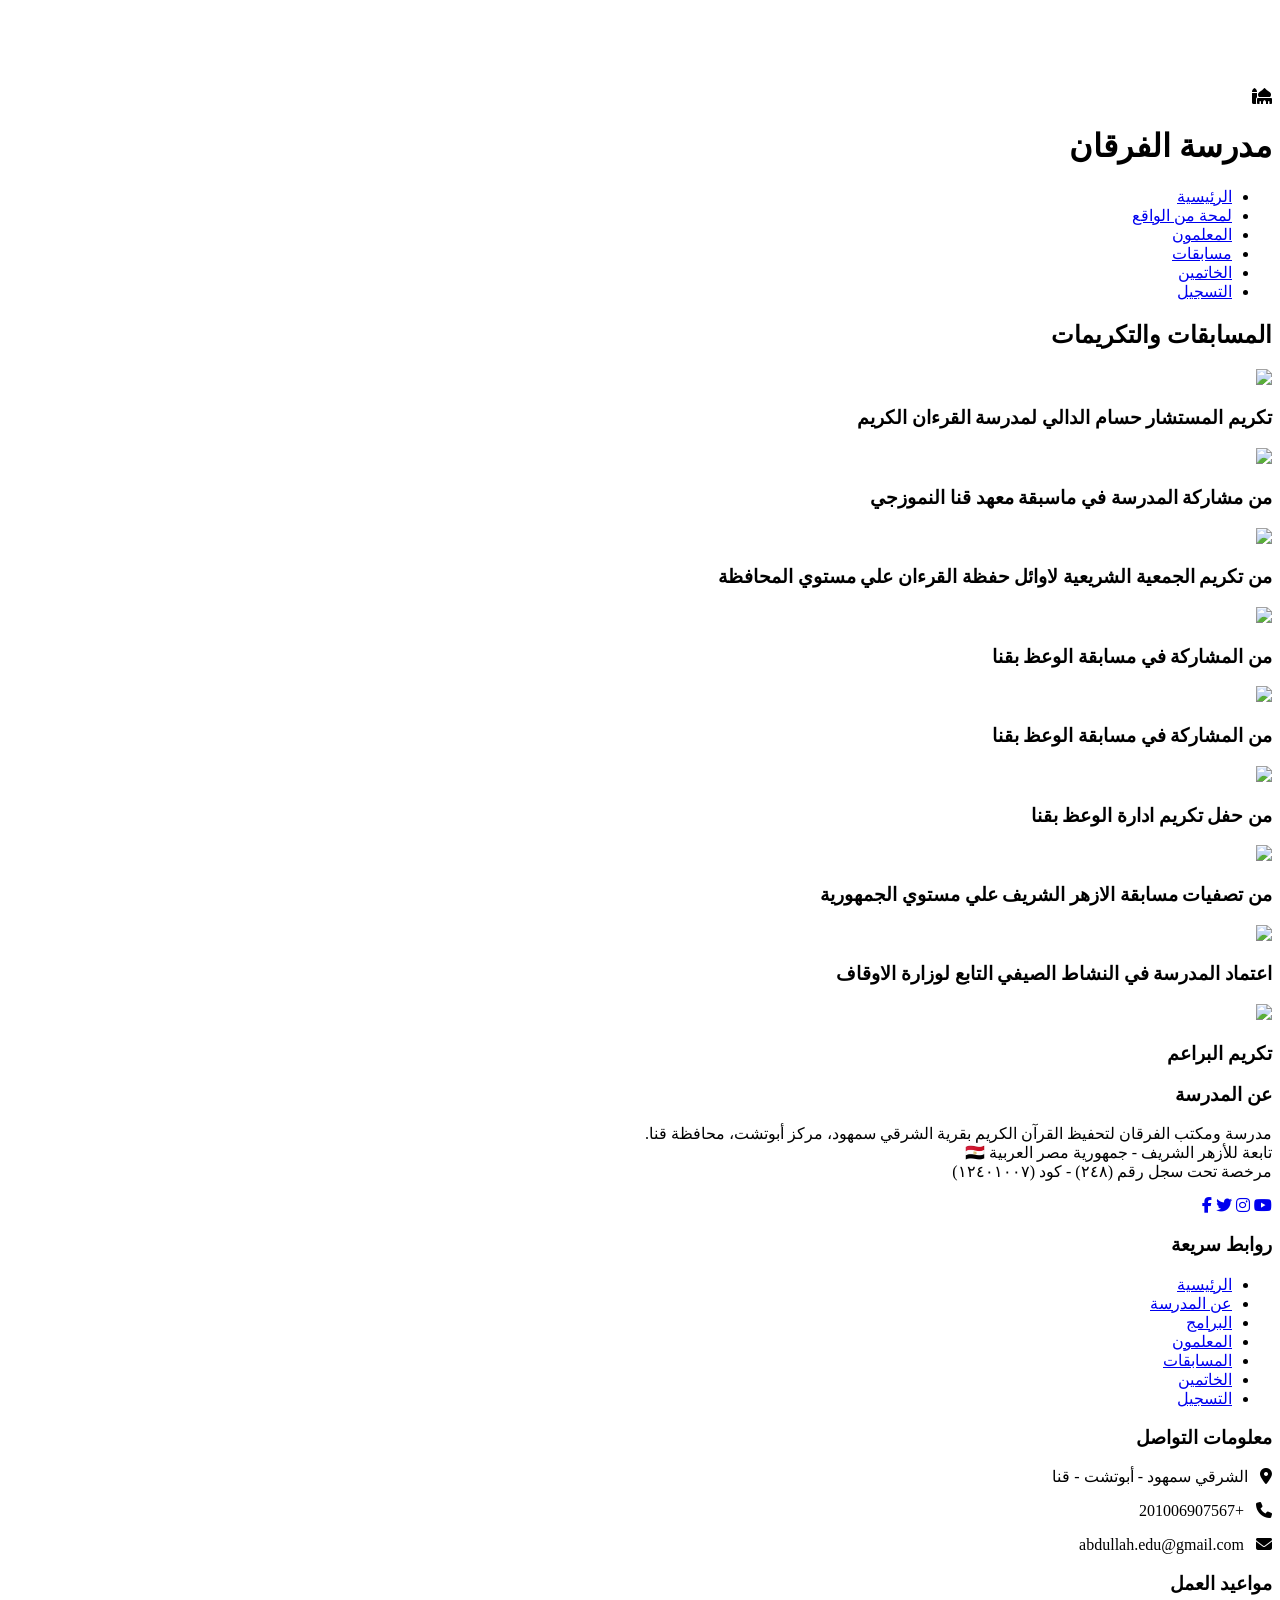
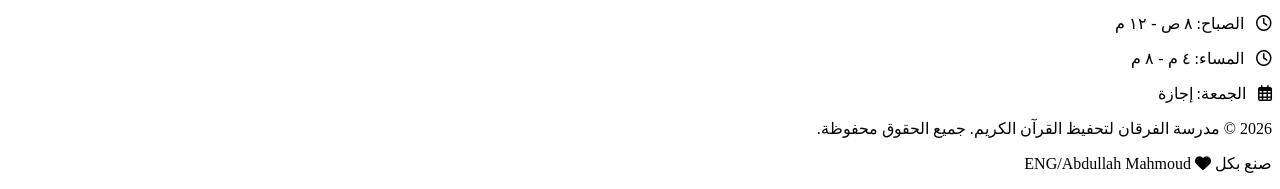
==== competitions.html @ a24fbe06 "Add files via upload" ====
<!DOCTYPE html>
<html lang="ar" dir="rtl">
<head>
    <meta charset="UTF-8">
    <meta name="viewport" content="width=device-width, initial-scale=1.0">
    <title>المسابقات - مدرسة الفرقان</title>
    <link href="https://fonts.googleapis.com/css2?family=Amiri:wght@400;700&family=Reem+Kufi:wght@500;700&display=swap" rel="stylesheet">
    <link rel="stylesheet" href="https://cdnjs.cloudflare.com/ajax/libs/font-awesome/6.4.0/css/all.min.css">
    <link rel="stylesheet" href="css/style.css">
</head>
<body style="padding-top: 80px;">
    <header id="header" class="scrolled">
        <div class="container header-container">
            <div class="logo"><i class="fas fa-mosque logo-icon"></i><h1>مدرسة <span>الفرقان</span></h1></div>
            <nav>
                <ul>
                    <li><a href="index.html">الرئيسية</a></li>
                    <li><a href="overview.html">لمحة من الواقع</a></li>
                    <li><a href="teachers.html">المعلمون</a></li>
                    <li><a href="competitions.html">مسابقات</a></li>
                    <li><a href="khatmeen.html">الخاتمين</a></li>
                    <li><a href="register.html">التسجيل</a></li>
                </ul>
            </nav>
        </div>
    </header>

    <section class="section">
        <div class="container">
            <div class="section-title"><h2>المسابقات والتكريمات</h2></div>
            <div class="gallery-grid">
                <div class="competition-card"><img src="photo/مسابقه_1.jpg" class="competition-image"><h3 class="competition-title">تكريم المستشار حسام الدالي لمدرسة القرءان الكريم</h3></div>
                <div class="competition-card"><img src="photo/مسابقة اتنين.jpg" class="competition-image"><h3 class="competition-title">من مشاركة المدرسة في ماسبقة معهد قنا النموزجي</h3></div>
                <div class="competition-card"><img src="photo/مسابقة تلاته.jpg" class="competition-image"><h3 class="competition-title">من تكريم الجمعية الشريعية لاوائل حفظة القرءان علي مستوي المحافظة </h3></div>
                <div class="competition-card"><img src="photo/مسابقة اربعة.jpg" class="competition-image"><h3 class="competition-title">من المشاركة في مسابقة الوعظ بقنا</h3></div>
                <div class="competition-card"><img src="photo/مسابقة خمسة .jpg" class="competition-image"><h3 class="competition-title">من المشاركة في مسابقة الوعظ بقنا</h3></div>
                <div class="competition-card"><img src="photo/مسابقة 6.jpg" class="competition-image"><h3 class="competition-title">من حفل تكريم ادارة الوعظ بقنا</h3></div>
                <div class="competition-card"><img src="photo/مسابقة 7.jpg" class="competition-image"><h3 class="competition-title">من تصفيات مسابقة الازهر الشريف علي مستوي الجمهورية </h3></div>
                <div class="competition-card"><img src="photo/اثبات.jpg" class="competition-image"><h3 class="competition-title">اعتماد المدرسة في النشاط الصيفي التابع لوزارة الاوقاف</h3></div>
                <div class="competition-card"><img src="photo/مسابقة 9.jpg" class="competition-image"><h3 class="competition-title">تكريم البراعم</h3></div>
            </div>
        </div>
    </section>
</body>
<!-- الفوتر الموحد -->
    <footer>
        <div class="container">
            <div class="footer-content">
                <!-- العمود الأول: عن المدرسة -->
                <div class="footer-section">
                    <h3>عن المدرسة</h3>
                    <p>مدرسة ومكتب الفرقان لتحفيظ القرآن الكريم بقرية الشرقي سمهود، مركز أبوتشت، محافظة قنا.<br>تابعة للأزهر الشريف - جمهورية مصر العربية 🇪🇬<br>مرخصة تحت سجل رقم (٢٤٨) - كود (١٢٤٠١٠٠٧)</p>
                    <div class="footer-socials">
                        <a href="#"><i class="fab fa-youtube"></i></a>
                        <a href="#"><i class="fab fa-instagram"></i></a>
                        <a href="#"><i class="fab fa-twitter"></i></a>
                        <a href="https://www.facebook.com/profile.php?id=100057508296846&locale=ar_AR"><i class="fab fa-facebook-f"></i></a>
                    </div>
                </div>
                
                <!-- العمود الثاني: روابط سريعة -->
                <div class="footer-section">
                    <h3>روابط سريعة</h3>
                    <ul>
                        <li><a href="index.html">الرئيسية</a></li>
                        <li><a href="overview.html">عن المدرسة</a></li>
                        <li><a href="programs.html">البرامج</a></li>
                        <li><a href="teachers.html">المعلمون</a></li>
                        <li><a href="competitions.html">المسابقات</a></li>
                        <li><a href="khatmeen.html">الخاتمين</a></li>
                        <li><a href="register.html">التسجيل</a></li>
                    </ul>
                </div>

                <!-- العمود الثالث: معلومات التواصل -->
                <div class="footer-section">
                    <h3>معلومات التواصل</h3>
                    <p><i class="fas fa-map-marker-alt" style="margin-left: 8px;"></i> الشرقي سمهود - أبوتشت - قنا</p>
                    <p><i class="fas fa-phone" style="margin-left: 8px;"></i> +201006907567</p>
                    <p><i class="fas fa-envelope" style="margin-left: 8px;"></i> abdullah.edu@gmail.com</p>
                </div>

                <!-- العمود الرابع: مواعيد العمل -->
                <div class="footer-section">
                    <h3>مواعيد العمل</h3>
                    <p><i class="far fa-clock" style="margin-left: 8px;"></i> الصباح: ٨ ص - ١٢ م</p>
                    <p><i class="far fa-clock" style="margin-left: 8px;"></i> المساء: ٤ م - ٨ م</p>
                    <p><i class="far fa-calendar-alt" style="margin-left: 8px;"></i> الجمعة: إجازة</p>
                </div>
            </div>
            
            <div class="footer-bottom">
                <p>2026 © مدرسة الفرقان لتحفيظ القرآن الكريم. جميع الحقوق محفوظة.</p>
                <p class="creator-signature">صنع بكل <i class="fas fa-heart"></i> ENG/Abdullah Mahmoud</p>
            </div>
        </div>
    </footer>
</html>
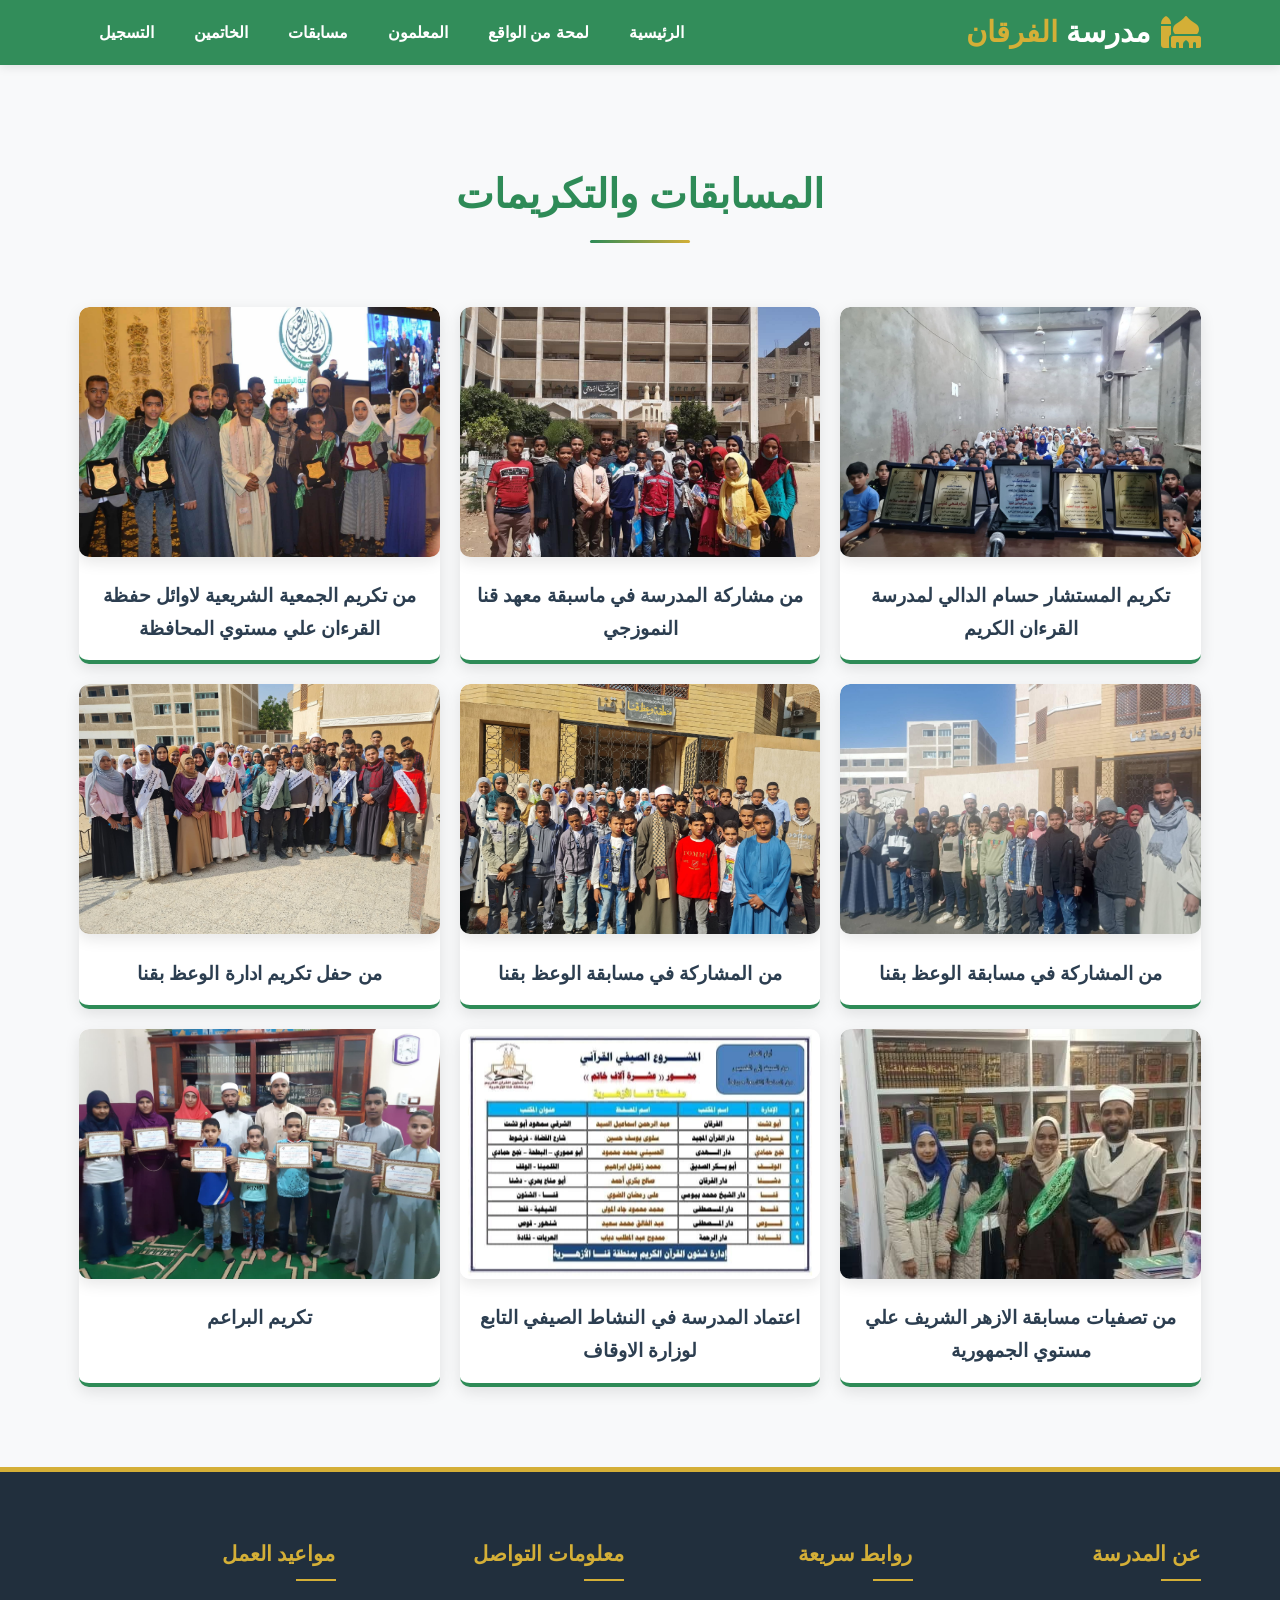
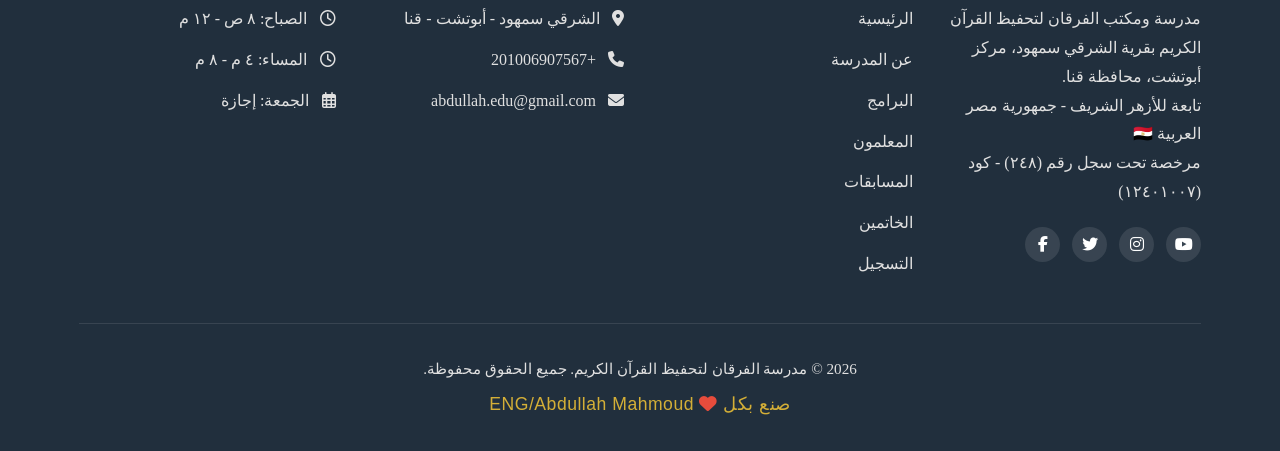
==== commit 5f7c77c0: "Update competitions.html" ====
--- a/competitions.html
+++ b/competitions.html
@@ -6,7 +6,7 @@
     <title>المسابقات - مدرسة الفرقان</title>
     <link href="https://fonts.googleapis.com/css2?family=Amiri:wght@400;700&family=Reem+Kufi:wght@500;700&display=swap" rel="stylesheet">
     <link rel="stylesheet" href="https://cdnjs.cloudflare.com/ajax/libs/font-awesome/6.4.0/css/all.min.css">
-    <link rel="stylesheet" href="css/style.css">
+    <link rel="stylesheet" href="style.css">
 </head>
 <body style="padding-top: 80px;">
     <header id="header" class="scrolled">
@@ -29,15 +29,15 @@
         <div class="container">
             <div class="section-title"><h2>المسابقات والتكريمات</h2></div>
             <div class="gallery-grid">
-                <div class="competition-card"><img src="photo/مسابقه_1.jpg" class="competition-image"><h3 class="competition-title">تكريم المستشار حسام الدالي لمدرسة القرءان الكريم</h3></div>
-                <div class="competition-card"><img src="photo/مسابقة اتنين.jpg" class="competition-image"><h3 class="competition-title">من مشاركة المدرسة في ماسبقة معهد قنا النموزجي</h3></div>
-                <div class="competition-card"><img src="photo/مسابقة تلاته.jpg" class="competition-image"><h3 class="competition-title">من تكريم الجمعية الشريعية لاوائل حفظة القرءان علي مستوي المحافظة </h3></div>
-                <div class="competition-card"><img src="photo/مسابقة اربعة.jpg" class="competition-image"><h3 class="competition-title">من المشاركة في مسابقة الوعظ بقنا</h3></div>
-                <div class="competition-card"><img src="photo/مسابقة خمسة .jpg" class="competition-image"><h3 class="competition-title">من المشاركة في مسابقة الوعظ بقنا</h3></div>
-                <div class="competition-card"><img src="photo/مسابقة 6.jpg" class="competition-image"><h3 class="competition-title">من حفل تكريم ادارة الوعظ بقنا</h3></div>
-                <div class="competition-card"><img src="photo/مسابقة 7.jpg" class="competition-image"><h3 class="competition-title">من تصفيات مسابقة الازهر الشريف علي مستوي الجمهورية </h3></div>
-                <div class="competition-card"><img src="photo/اثبات.jpg" class="competition-image"><h3 class="competition-title">اعتماد المدرسة في النشاط الصيفي التابع لوزارة الاوقاف</h3></div>
-                <div class="competition-card"><img src="photo/مسابقة 9.jpg" class="competition-image"><h3 class="competition-title">تكريم البراعم</h3></div>
+                <div class="competition-card"><img src="مسابقه_1.jpg" class="competition-image"><h3 class="competition-title">تكريم المستشار حسام الدالي لمدرسة القرءان الكريم</h3></div>
+                <div class="competition-card"><img src="مسابقة اتنين.jpg" class="competition-image"><h3 class="competition-title">من مشاركة المدرسة في ماسبقة معهد قنا النموزجي</h3></div>
+                <div class="competition-card"><img src="مسابقة تلاته.jpg" class="competition-image"><h3 class="competition-title">من تكريم الجمعية الشريعية لاوائل حفظة القرءان علي مستوي المحافظة </h3></div>
+                <div class="competition-card"><img src="مسابقة اربعة.jpg" class="competition-image"><h3 class="competition-title">من المشاركة في مسابقة الوعظ بقنا</h3></div>
+                <div class="competition-card"><img src="مسابقة خمسة .jpg" class="competition-image"><h3 class="competition-title">من المشاركة في مسابقة الوعظ بقنا</h3></div>
+                <div class="competition-card"><img src="مسابقة 6.jpg" class="competition-image"><h3 class="competition-title">من حفل تكريم ادارة الوعظ بقنا</h3></div>
+                <div class="competition-card"><img src="مسابقة 7.jpg" class="competition-image"><h3 class="competition-title">من تصفيات مسابقة الازهر الشريف علي مستوي الجمهورية </h3></div>
+                <div class="competition-card"><img src="اثبات.jpg" class="competition-image"><h3 class="competition-title">اعتماد المدرسة في النشاط الصيفي التابع لوزارة الاوقاف</h3></div>
+                <div class="competition-card"><img src="مسابقة 9.jpg" class="competition-image"><h3 class="competition-title">تكريم البراعم</h3></div>
             </div>
         </div>
     </section>
@@ -95,4 +95,4 @@
             </div>
         </div>
     </footer>
-</html>+</html>
--- a/style.css
+++ b/style.css
@@ -0,0 +1,298 @@
+:root {
+    --primary-color: #2E8B57;
+    --secondary-color: #D4AF37;
+    --accent-color: #8B4513;
+    --light-color: #F8F9FA;
+    --dark-color: #2C3E50;
+    --text-color: #333;
+    --shadow: 0 5px 15px rgba(0, 0, 0, 0.1);
+    --transition: all 0.3s ease;
+}
+
+* { margin: 0; padding: 0; box-sizing: border-box; }
+html { scroll-behavior: smooth; }
+body {
+    font-family: 'Amiri', serif;
+    background-color: var(--light-color);
+    color: var(--text-color);
+    line-height: 1.7;
+    overflow-x: hidden;
+}
+
+h1, h2, h3, h4, h5, h6 {
+    font-family: 'Reem Kufi', sans-serif;
+    font-weight: 700;
+    margin-bottom: 1rem;
+    color: var(--dark-color);
+}
+
+.container { width: 90%; max-width: 1200px; margin: 0 auto; padding: 0 15px; }
+.section { padding: 5rem 0; }
+.section-title { text-align: center; margin-bottom: 3rem; position: relative; }
+.section-title h2 {
+    font-size: 2.5rem; color: var(--primary-color); display: inline-block;
+    position: relative; padding-bottom: 15px;
+}
+.section-title h2::after {
+    content: ''; position: absolute; bottom: 0; right: 50%; transform: translateX(50%);
+    width: 100px; height: 3px; background: linear-gradient(to right, var(--primary-color), var(--secondary-color));
+    border-radius: 3px;
+}
+
+.btn {
+    display: inline-block; background: linear-gradient(135deg, var(--primary-color), var(--secondary-color));
+    color: white; padding: 12px 30px; text-decoration: none; border-radius: 30px;
+    font-weight: bold; font-size: 1.1rem; transition: var(--transition); box-shadow: var(--shadow);
+    border: none; cursor: pointer; font-family: 'Reem Kufi', sans-serif;
+}
+.btn:hover { transform: translateY(-3px); box-shadow: 0 10px 20px rgba(0, 0, 0, 0.2); }
+
+/* الهيدر والقائمة */
+header {
+    background: linear-gradient(135deg, rgba(46, 139, 87, 0.95), rgba(34, 139, 34, 0.95));
+    color: white; padding: 1rem 0; position: fixed; width: 100%; top: 0; z-index: 1000;
+    box-shadow: 0 2px 10px rgba(0, 0, 0, 0.1); transition: var(--transition);
+}
+header.scrolled { padding: 0.5rem 0; background: rgba(46, 139, 87, 0.98); }
+.header-container { display: flex; justify-content: space-between; align-items: center; }
+.logo { display: flex; align-items: center; }
+.logo h1 { font-size: 1.8rem; color: white; margin-bottom: 0; }
+.logo span { color: var(--secondary-color); }
+.logo-icon { font-size: 2rem; margin-left: 10px; color: var(--secondary-color); }
+
+nav ul { list-style: none; display: flex; align-items: center; }
+nav ul li { margin: 0 8px; }
+nav ul li a {
+    color: white; text-decoration: none; font-weight: bold; padding: 8px 12px;
+    border-radius: 20px; transition: var(--transition); font-family: 'Reem Kufi', sans-serif;
+}
+nav ul li a:hover { background-color: rgba(255, 255, 255, 0.2); }
+.mobile-menu-btn { display: none; background: none; border: none; color: white; font-size: 1.5rem; cursor: pointer; }
+
+/* الهيرو */
+.hero {
+    background: linear-gradient(135deg, rgba(46, 139, 87, 0.8), rgba(34, 139, 34, 0.8)), url('https://images.unsplash.com/photo-1544531586-fde5298cdd40?ixlib=rb-4.0.3&ixid=M3wxMjA3fDB8MHxwaG90by1wYWdlfHx8fGVufDB8fHx8fA%3D%3D&auto=format&fit=crop&w=1470&q=80');
+    background-size: cover; background-position: center; color: white; text-align: center;
+    padding: 12rem 0 8rem; position: relative; overflow: hidden;
+}
+.hero-content { max-width: 850px; margin: 0 auto; position: relative; z-index: 2; }
+.hero h1 { font-size: 3.5rem; margin-bottom: 1.5rem; color: white; animation: fadeInUp 1s ease; }
+.hero p { font-size: 1.3rem; margin-bottom: 2.5rem; animation: fadeInUp 1s ease 0.3s both; }
+
+/* باقي التنسيقات (عن المدرسة، المعلمون، المسابقات، الخ) */
+.about-content, .overview-details { display: grid; grid-template-columns: 1fr 1fr; gap: 3rem; align-items: center; }
+.about-image img, .competition-image { width: 100%; border-radius: 10px; box-shadow: var(--shadow); }
+.about-stats { display: grid; grid-template-columns: repeat(4, 1fr); gap: 1.5rem; margin-top: 3rem; }
+.stat-item { text-align: center; padding: 2rem 1rem; background: var(--light-color); border-radius: 10px; box-shadow: var(--shadow); }
+.stat-number { font-size: 2.5rem; font-weight: bold; color: var(--primary-color); display: block; }
+
+/* تنسيقات المسابقات */
+.gallery-grid { display: grid; grid-template-columns: repeat(3, 1fr); gap: 20px; margin-top: 2rem; }
+.competition-card { background: white; border-radius: 10px; overflow: hidden; box-shadow: var(--shadow); transition: var(--transition); border-bottom: 4px solid var(--primary-color); }
+.competition-card:hover { transform: translateY(-5px); box-shadow: 0 10px 20px rgba(0, 0, 0, 0.2); }
+.competition-image { width: 100%; height: 250px; object-fit: cover; }
+.competition-title { text-align: center; padding: 15px; color: var(--dark-color); font-size: 1.2rem; margin: 0; }
+
+/* تنسيقات المعلمين */
+.teachers-grid { display: grid; grid-template-columns: repeat(3, 1fr); gap: 2rem; }
+.teacher-card { background: white; padding: 2rem; border-radius: 15px; box-shadow: var(--shadow); text-align: center; border-top: 5px solid var(--primary-color); }
+.teacher-image { width: 150px; height: 150px; border-radius: 50%; margin: 0 auto 1.5rem; overflow: hidden; border: 5px solid var(--light-color); }
+.teacher-image img { width: 100%; height: 100%; object-fit: cover; }
+
+/* الفوتر */
+/* =========================================
+   تصميم قسم الفيديو الاحترافي (للرئيسية)
+========================================= */
+.premium-video-section {
+    background: linear-gradient(to bottom, #ffffff, #f4fbf7);
+    padding: 6rem 0;
+    position: relative;
+}
+
+.video-text {
+    text-align: center;
+    margin-bottom: 3rem;
+}
+
+.video-text h2 {
+    font-size: 2.5rem;
+    color: var(--primary-color);
+    margin-bottom: 10px;
+}
+
+.video-text p {
+    font-size: 1.2rem;
+    color: #555;
+    max-width: 700px;
+    margin: 0 auto;
+}
+
+.premium-video-container {
+    max-width: 900px;
+    margin: 0 auto;
+    background: white;
+    padding: 15px;
+    border-radius: 20px;
+    box-shadow: 0 20px 40px rgba(0,0,0,0.1);
+    position: relative;
+}
+
+/* إطار متدرج حول الفيديو ليعطيه طابع احترافي */
+.premium-video-container::before {
+    content: '';
+    position: absolute;
+    top: -4px; left: -4px; right: -4px; bottom: -4px;
+    background: linear-gradient(135deg, var(--primary-color), var(--secondary-color));
+    border-radius: 24px;
+    z-index: -1;
+}
+
+.video-wrapper {
+    position: relative;
+    padding-bottom: 56.25%; /* نسبة 16:9 */
+    height: 0;
+    border-radius: 15px;
+    overflow: hidden;
+    background: #000;
+}
+
+.video-wrapper iframe {
+    position: absolute;
+    top: 0; left: 0; width: 100%; height: 100%; border: none;
+}
+
+
+/* =========================================
+   تصميم الفوتر الموحد (مطابق للصورة)
+========================================= */
+footer {
+    background-color: #212F3D; /* لون أزرق داكن مطابق للصورة */
+    color: #E0E0E0;
+    padding: 4rem 0 1.5rem;
+    font-family: 'Amiri', serif;
+    border-top: 5px solid var(--secondary-color);
+}
+
+.footer-content {
+    display: grid;
+    grid-template-columns: repeat(4, 1fr);
+    gap: 2rem;
+    margin-bottom: 2rem;
+    direction: rtl;
+}
+
+.footer-section h3 {
+    color: #D4AF37; /* لون ذهبي */
+    margin-bottom: 1.5rem;
+    font-size: 1.3rem;
+    position: relative;
+    padding-bottom: 10px;
+    font-family: 'Reem Kufi', sans-serif;
+}
+
+.footer-section h3::after {
+    content: '';
+    position: absolute;
+    bottom: 0;
+    right: 0;
+    width: 40px;
+    height: 2px;
+    background-color: #D4AF37;
+}
+
+.footer-section p, .footer-section ul li {
+    margin-bottom: 12px;
+    line-height: 1.8;
+    font-size: 1rem;
+}
+
+.footer-section ul {
+    list-style: none;
+    padding: 0;
+}
+
+.footer-section ul li a {
+    color: #E0E0E0;
+    text-decoration: none;
+    transition: color 0.3s ease;
+}
+
+.footer-section ul li a:hover {
+    color: #D4AF37;
+    padding-right: 5px;
+}
+
+.footer-socials {
+    display: flex;
+    gap: 12px;
+    margin-top: 20px;
+}
+
+.footer-socials a {
+    display: flex;
+    align-items: center;
+    justify-content: center;
+    width: 35px;
+    height: 35px;
+    background-color: rgba(255, 255, 255, 0.1);
+    color: white;
+    border-radius: 50%;
+    text-decoration: none;
+    transition: background 0.3s ease;
+}
+
+.footer-socials a:hover {
+    background-color: #D4AF37;
+}
+
+.footer-bottom {
+    text-align: center;
+    padding-top: 2rem;
+    border-top: 1px solid rgba(255, 255, 255, 0.1);
+}
+
+.footer-bottom p {
+    margin-bottom: 8px;
+    font-size: 0.95rem;
+}
+
+/* توقيع المبرمج */
+.creator-signature {
+    color: #D4AF37;
+    font-family: 'Reem Kufi', sans-serif;
+    font-size: 1.1rem !important;
+    letter-spacing: 0.5px;
+}
+
+.creator-signature i {
+    color: #e74c3c; /* قلب أحمر */
+    animation: pulse 1.5s infinite;
+}
+
+@keyframes pulse {
+    0% { transform: scale(1); }
+    50% { transform: scale(1.2); }
+    100% { transform: scale(1); }
+}
+
+/* التجاوب للفوتر في الشاشات الصغيرة */
+@media (max-width: 992px) {
+    .footer-content { grid-template-columns: repeat(2, 1fr); }
+}
+@media (max-width: 576px) {
+    .footer-content { grid-template-columns: 1fr; text-align: center; }
+    .footer-section h3::after { right: 50%; transform: translateX(50%); }
+    .footer-socials { justify-content: center; }
+}
+/* للموبايل */
+@media (max-width: 992px) {
+    .about-content, .overview-details { grid-template-columns: 1fr; }
+    .gallery-grid, .teachers-grid { grid-template-columns: repeat(2, 1fr); }
+    .footer-content { grid-template-columns: repeat(2, 1fr); }
+}
+@media (max-width: 768px) {
+    nav ul { display: none; flex-direction: column; width: 100%; background: var(--primary-color); position: absolute; top: 100%; left: 0; padding: 1rem 0; }
+    nav ul.active { display: flex; }
+    .mobile-menu-btn { display: block; }
+    .gallery-grid, .teachers-grid { grid-template-columns: 1fr; }
+}
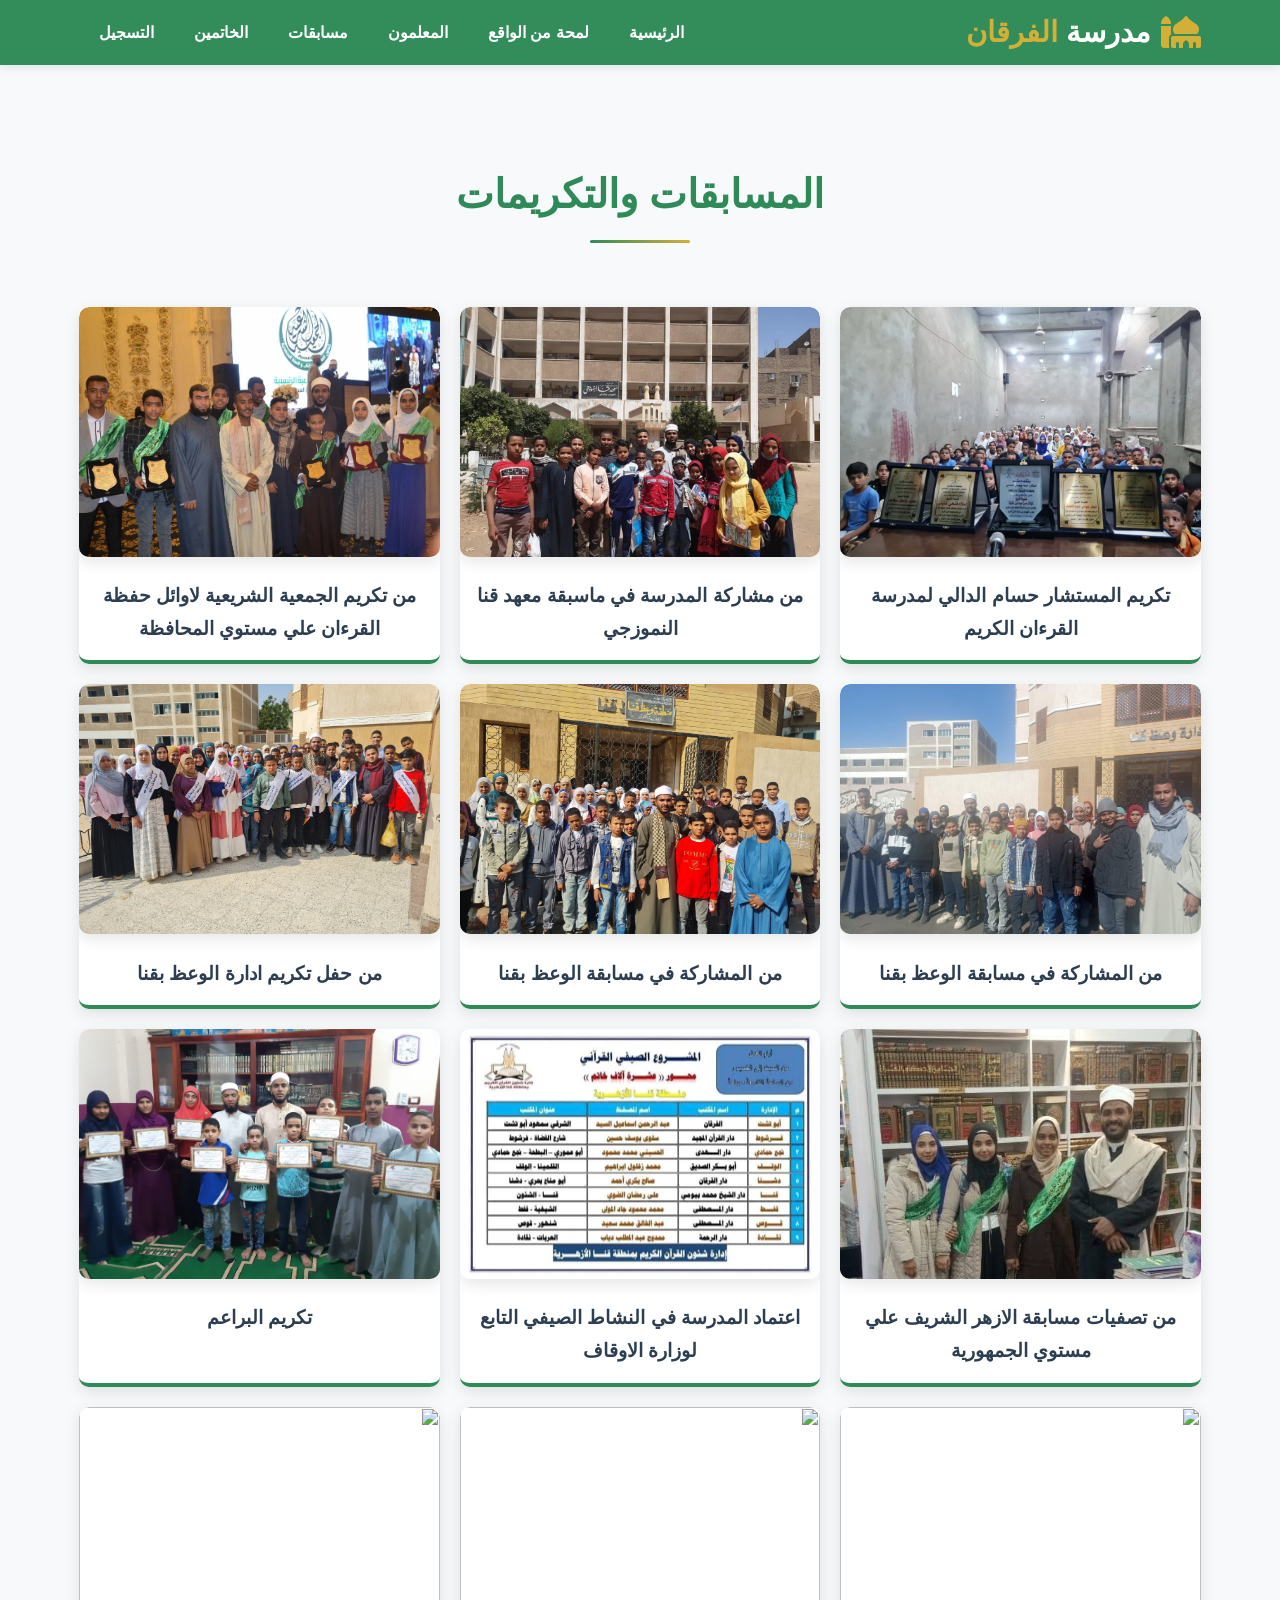
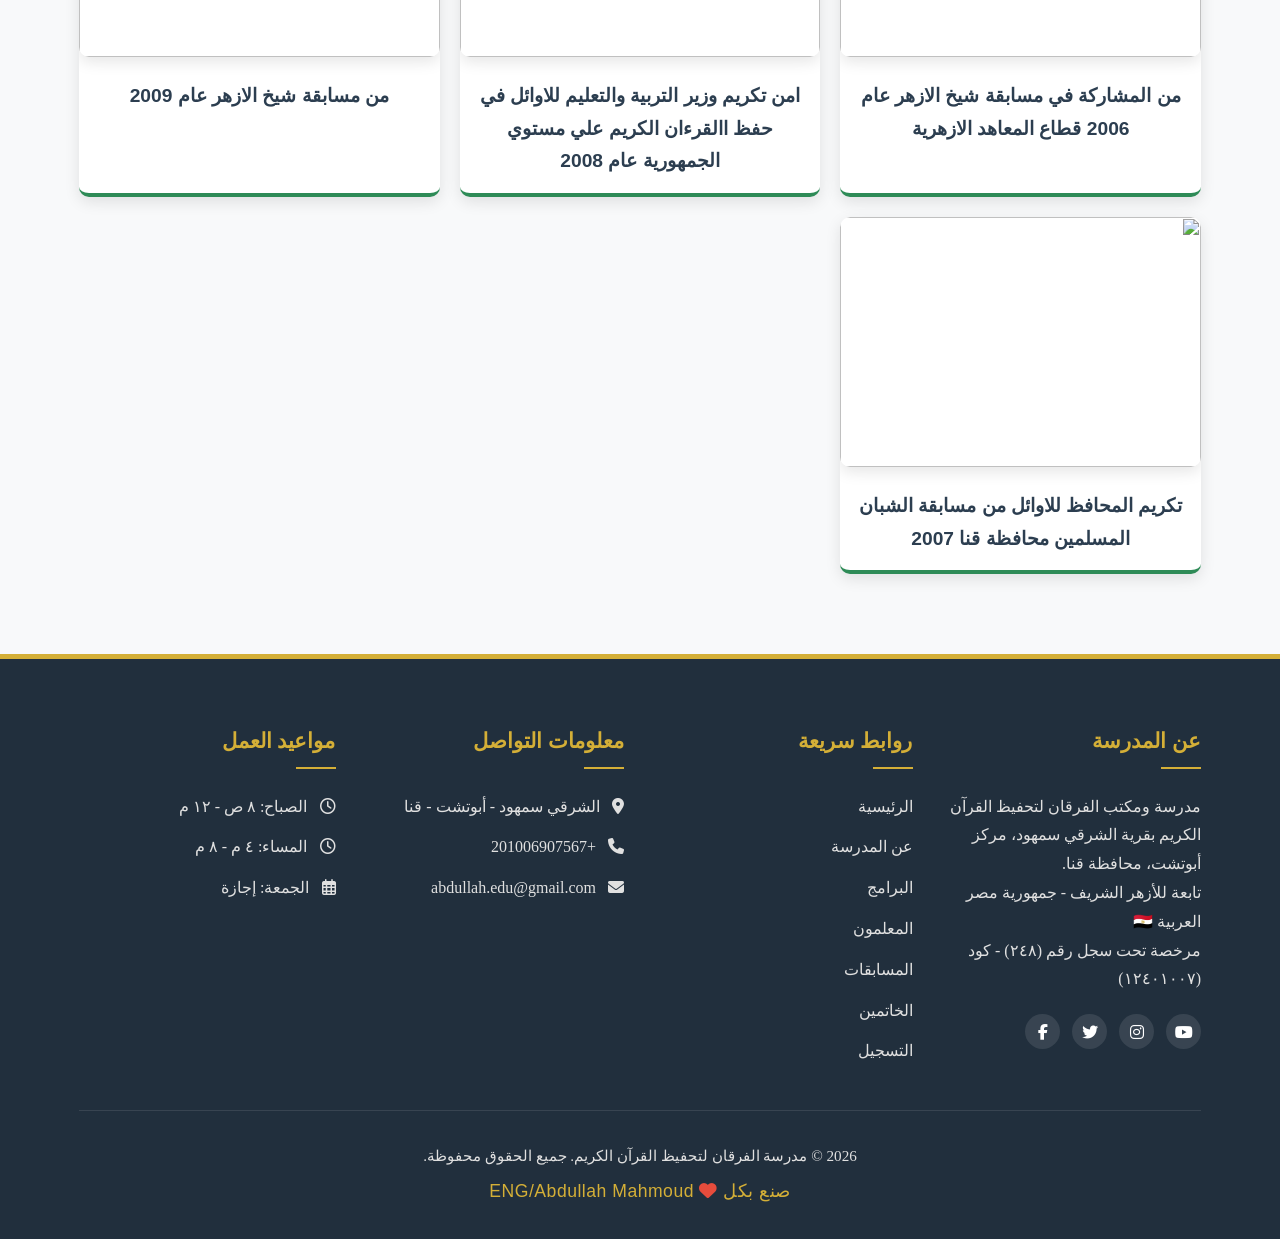
==== commit a7750b5a: "Update competitions.html" ====
--- a/competitions.html
+++ b/competitions.html
@@ -38,6 +38,15 @@
                 <div class="competition-card"><img src="مسابقة 7.jpg" class="competition-image"><h3 class="competition-title">من تصفيات مسابقة الازهر الشريف علي مستوي الجمهورية </h3></div>
                 <div class="competition-card"><img src="اثبات.jpg" class="competition-image"><h3 class="competition-title">اعتماد المدرسة في النشاط الصيفي التابع لوزارة الاوقاف</h3></div>
                 <div class="competition-card"><img src="مسابقة 9.jpg" class="competition-image"><h3 class="competition-title">تكريم البراعم</h3></div>
+                <div class="competition-card"><img src="مسابقة 10.jpg" class="competition-image"><h3 class="competition-title">من المشاركة في مسابقة شيخ الازهر عام 2006 قطاع المعاهد الازهرية</h3></div>
+                <div class="competition-card"><img src="مسابقة 11.jpg" class="competition-image"><h3 class="competition-title">امن تكريم وزير التربية والتعليم للاوائل في حفظ االقرءان الكريم علي مستوي الجمهورية عام 2008</h3></div>
+                <div class="competition-card"><img src="مسابقة 12.jpg" class="competition-image"><h3 class="competition-title">من مسابقة شيخ الازهر عام 2009</h3></div>
+                <div class="competition-card"><img src="مسابقة 13.jpg" class="competition-image"><h3 class="competition-title">تكريم المحافظ للاوائل من مسابقة الشبان المسلمين محافظة قنا 2007</h3></div>
+            </div>
+            </div>
+            </div>
+        
+            </div>
             </div>
         </div>
     </section>
--- a/style.css
+++ b/style.css
@@ -295,4 +295,117 @@
     nav ul.active { display: flex; }
     .mobile-menu-btn { display: block; }
     .gallery-grid, .teachers-grid { grid-template-columns: 1fr; }
-}+}
+/* =========================================
+   التجاوب مع جميع الشاشات (Responsive Design)
+========================================= */
+
+/* شاشات التابلت والشاشات المتوسطة */
+@media (max-width: 992px) {
+    .about-content, 
+    .overview-details, 
+    .register-container {
+        grid-template-columns: 1fr;
+        text-align: center;
+    }
+    .footer-content {
+        grid-template-columns: repeat(2, 1fr);
+    }
+    .about-stats {
+        grid-template-columns: repeat(2, 1fr);
+    }
+    .hero h1 {
+        font-size: 2.8rem;
+    }
+}
+
+/* شاشات الموبايل */
+@media (max-width: 768px) {
+    /* تظبيط الهيدر والقائمة للموبايل */
+    .header-container {
+        flex-direction: column;
+        text-align: center;
+    }
+    nav ul {
+        display: none; /* إخفاء القائمة لتظهر عند الضغط على الزر */
+        flex-direction: column;
+        width: 100%;
+        background: var(--primary-color);
+        position: absolute;
+        top: 100%;
+        left: 0;
+        padding: 1rem 0;
+        box-shadow: 0 10px 10px rgba(0,0,0,0.1);
+    }
+    nav ul.active {
+        display: flex;
+    }
+    nav ul li {
+        margin: 10px 0;
+    }
+    .mobile-menu-btn {
+        display: block;
+        position: absolute;
+        top: 1.2rem;
+        left: 1.5rem;
+    }
+
+    /* تصغير النصوص للموبايل */
+    .hero {
+        padding: 10rem 0 5rem;
+    }
+    .hero h1 {
+        font-size: 2.2rem;
+    }
+    .page-header h1 {
+        font-size: 2rem;
+    }
+
+    /* تظبيط شبكة الصور والمعلمين والخاتمين ليكونوا فوق بعض */
+    .gallery-grid, 
+    .teachers-grid, 
+    .programs-grid {
+        grid-template-columns: 1fr;
+    }
+    
+    /* تظبيط كروت الخاتمين للموبايل */
+    .names-grid {
+        grid-template-columns: 1fr;
+    }
+
+    /* تظبيط الفوتر للموبايل */
+    .footer-content {
+        grid-template-columns: 1fr;
+        text-align: center;
+    }
+    .footer-section h3::after {
+        right: 50%;
+        transform: translateX(50%);
+    }
+    .footer-socials {
+        justify-content: center;
+    }
+}
+
+/* =========================================
+   تظبيط فيديو اليوتيوب ليكون متجاوباً 100%
+========================================= */
+.video-container {
+    position: relative;
+    width: 100%;
+    padding-bottom: 56.25%; /* نسبة أبعاد الشاشة 16:9 */
+    height: 0;
+    border-radius: 15px;
+    overflow: hidden;
+    box-shadow: var(--shadow);
+    background: #000;
+}
+
+.video-container iframe {
+    position: absolute;
+    top: 0;
+    left: 0;
+    width: 100%;
+    height: 100%;
+    border: none;
+}
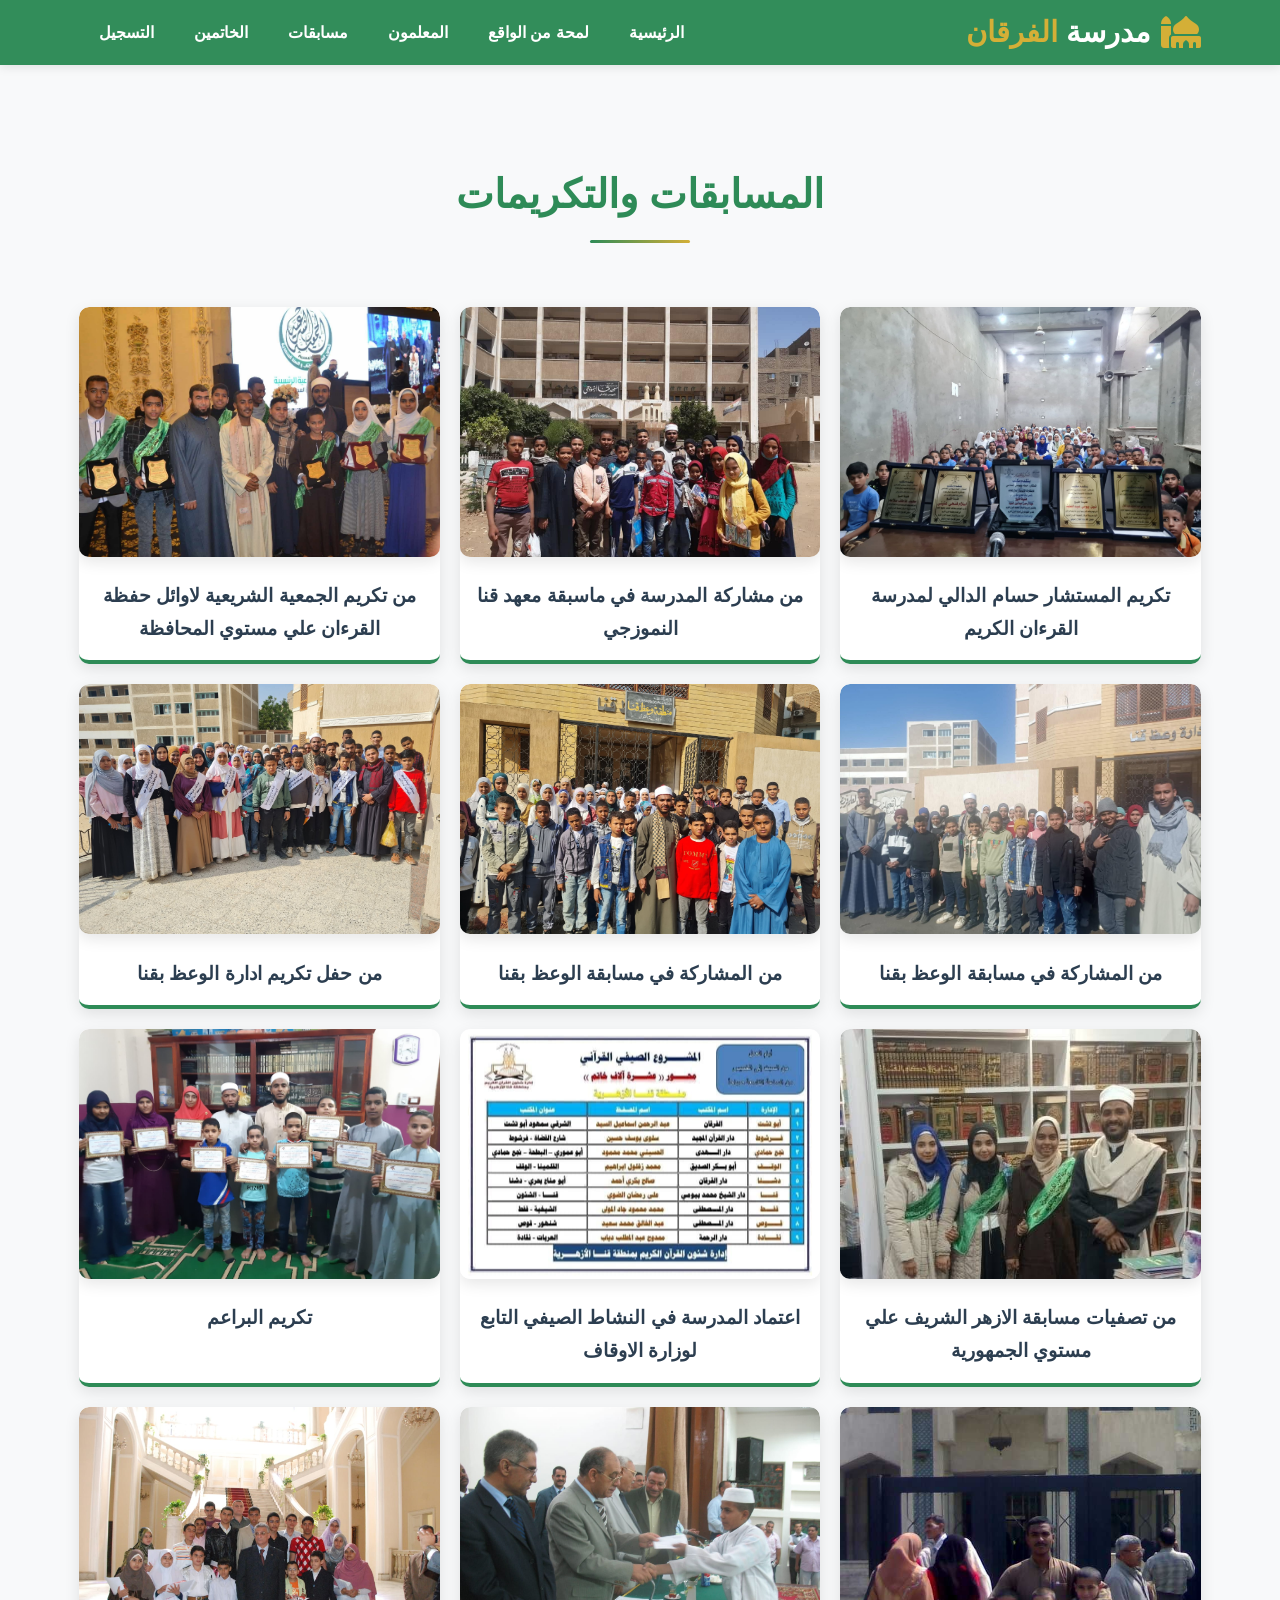
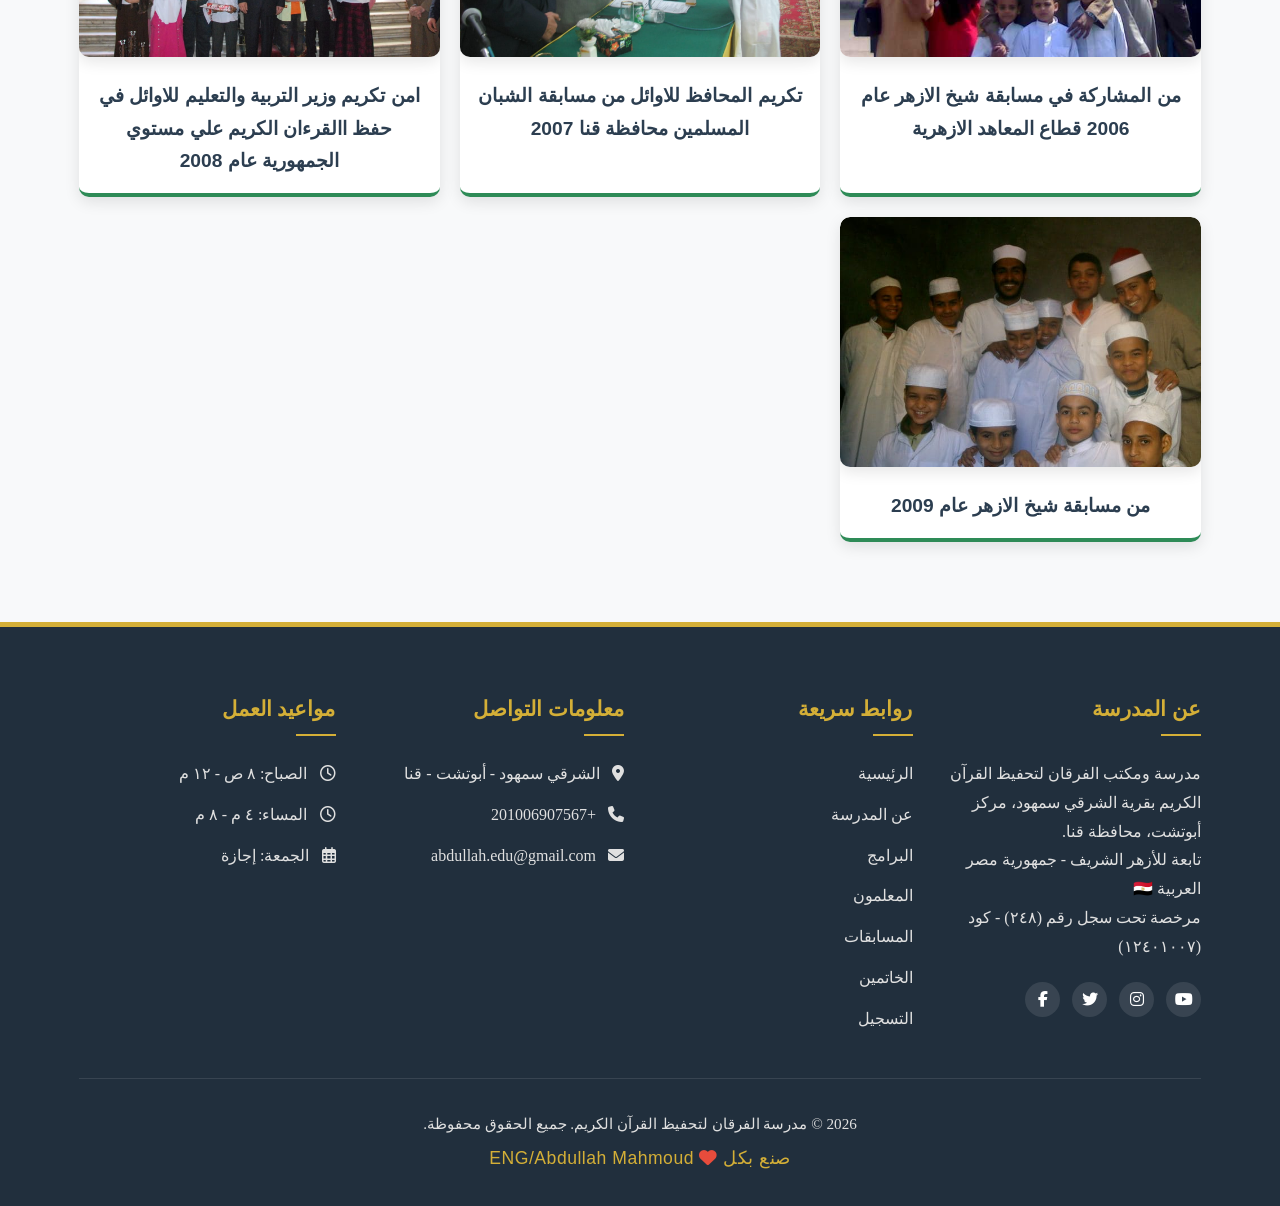
==== commit 1e5491fa: "Update competitions.html" ====
--- a/competitions.html
+++ b/competitions.html
@@ -39,9 +39,10 @@
                 <div class="competition-card"><img src="اثبات.jpg" class="competition-image"><h3 class="competition-title">اعتماد المدرسة في النشاط الصيفي التابع لوزارة الاوقاف</h3></div>
                 <div class="competition-card"><img src="مسابقة 9.jpg" class="competition-image"><h3 class="competition-title">تكريم البراعم</h3></div>
                 <div class="competition-card"><img src="مسابقة 10.jpg" class="competition-image"><h3 class="competition-title">من المشاركة في مسابقة شيخ الازهر عام 2006 قطاع المعاهد الازهرية</h3></div>
+                <div class="competition-card"><img src="مسابقة 13.jpg" class="competition-image"><h3 class="competition-title">تكريم المحافظ للاوائل من مسابقة الشبان المسلمين محافظة قنا 2007</h3></div>
                 <div class="competition-card"><img src="مسابقة 11.jpg" class="competition-image"><h3 class="competition-title">امن تكريم وزير التربية والتعليم للاوائل في حفظ االقرءان الكريم علي مستوي الجمهورية عام 2008</h3></div>
                 <div class="competition-card"><img src="مسابقة 12.jpg" class="competition-image"><h3 class="competition-title">من مسابقة شيخ الازهر عام 2009</h3></div>
-                <div class="competition-card"><img src="مسابقة 13.jpg" class="competition-image"><h3 class="competition-title">تكريم المحافظ للاوائل من مسابقة الشبان المسلمين محافظة قنا 2007</h3></div>
+                
             </div>
             </div>
             </div>
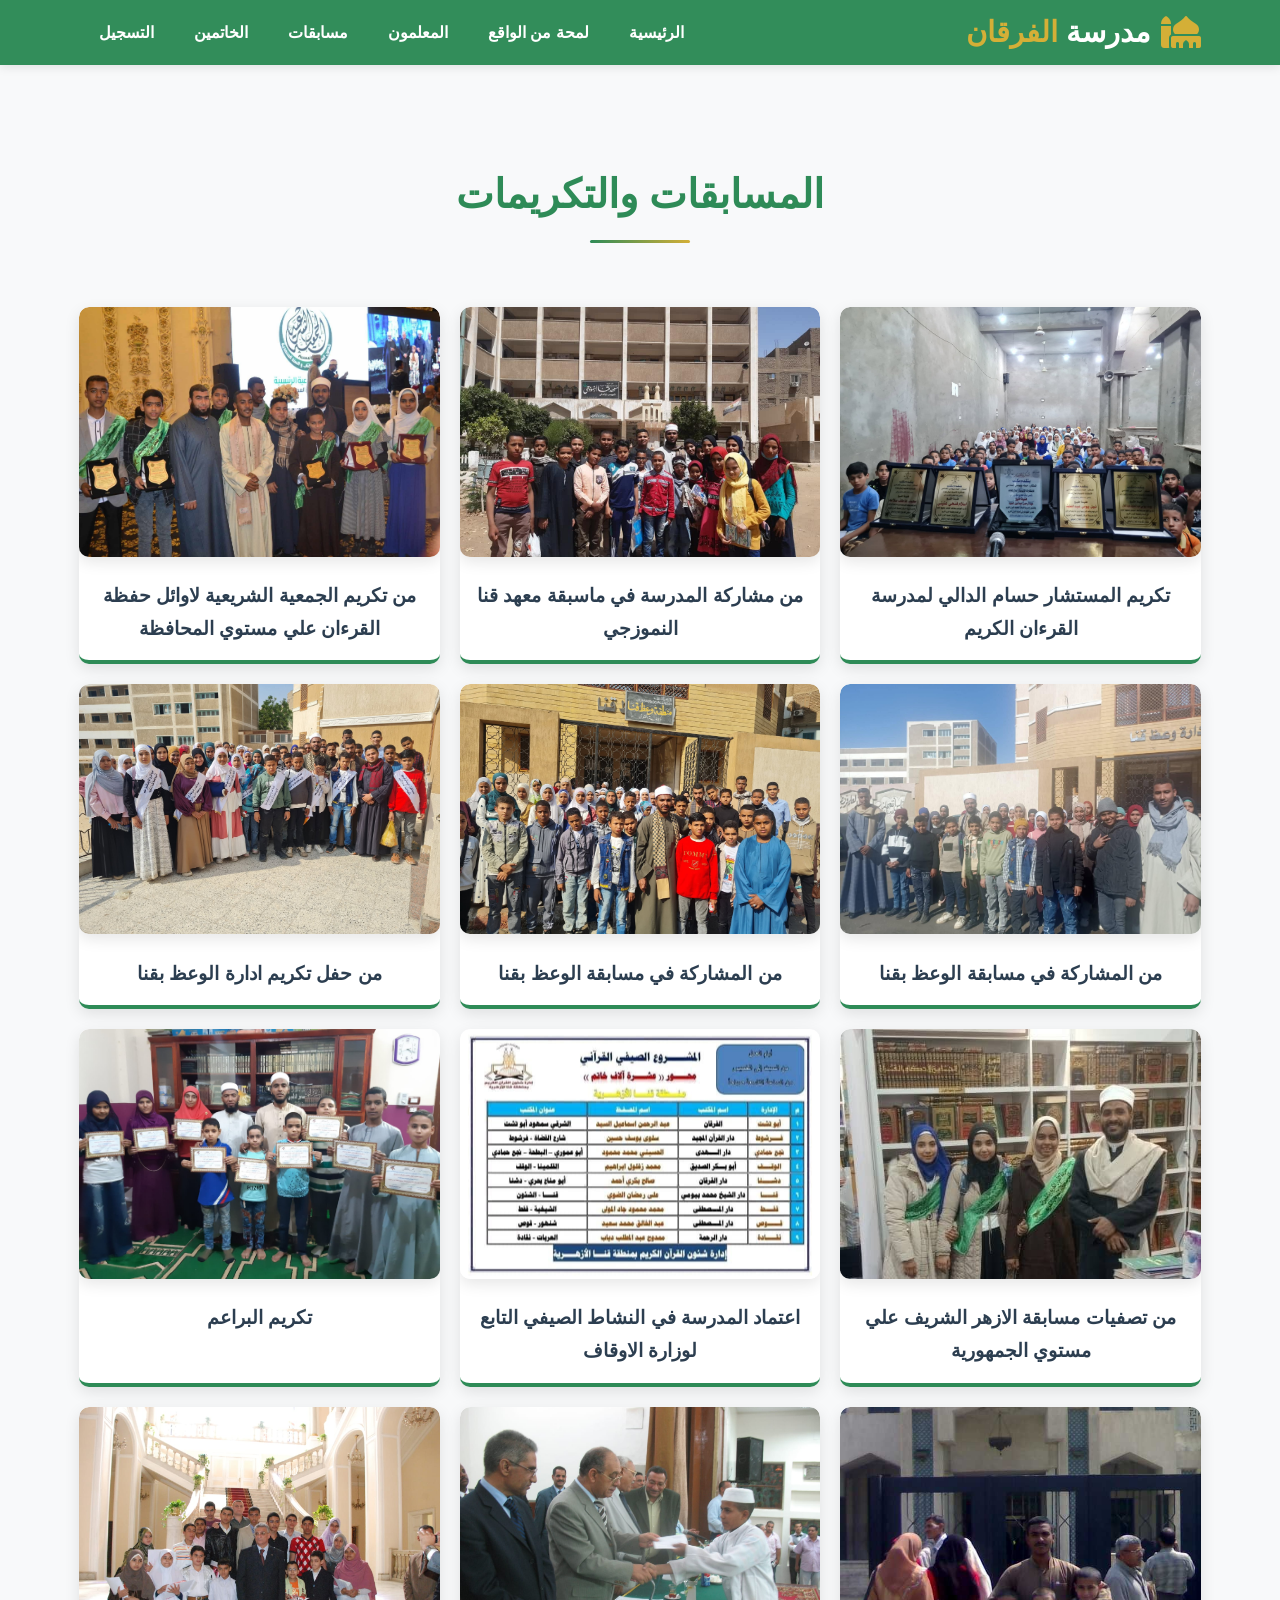
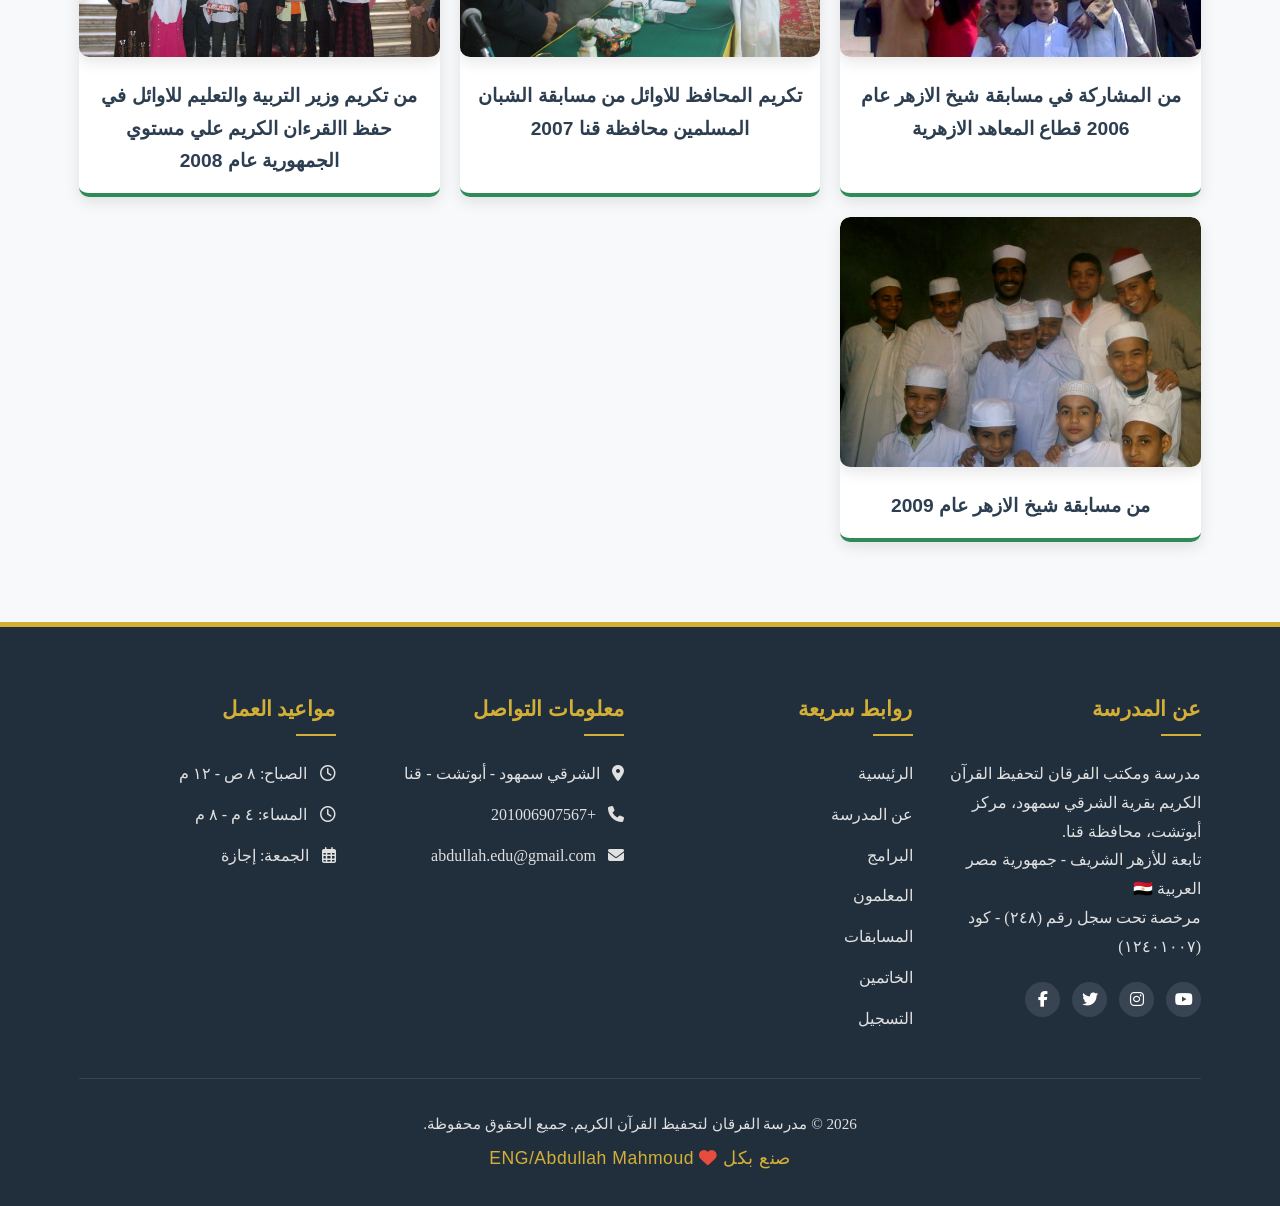
==== commit 630193ce: "Fix HTML encoding issues in competitions.html" ====
--- a/competitions.html
+++ b/competitions.html
@@ -40,7 +40,7 @@
                 <div class="competition-card"><img src="مسابقة 9.jpg" class="competition-image"><h3 class="competition-title">تكريم البراعم</h3></div>
                 <div class="competition-card"><img src="مسابقة 10.jpg" class="competition-image"><h3 class="competition-title">من المشاركة في مسابقة شيخ الازهر عام 2006 قطاع المعاهد الازهرية</h3></div>
                 <div class="competition-card"><img src="مسابقة 13.jpg" class="competition-image"><h3 class="competition-title">تكريم المحافظ للاوائل من مسابقة الشبان المسلمين محافظة قنا 2007</h3></div>
-                <div class="competition-card"><img src="مسابقة 11.jpg" class="competition-image"><h3 class="competition-title">امن تكريم وزير التربية والتعليم للاوائل في حفظ االقرءان الكريم علي مستوي الجمهورية عام 2008</h3></div>
+                <div class="competition-card"><img src="مسابقة 11.jpg" class="competition-image"><h3 class="competition-title">من تكريم وزير التربية والتعليم للاوائل في حفظ االقرءان الكريم علي مستوي الجمهورية عام 2008</h3></div>
                 <div class="competition-card"><img src="مسابقة 12.jpg" class="competition-image"><h3 class="competition-title">من مسابقة شيخ الازهر عام 2009</h3></div>
                 
             </div>
